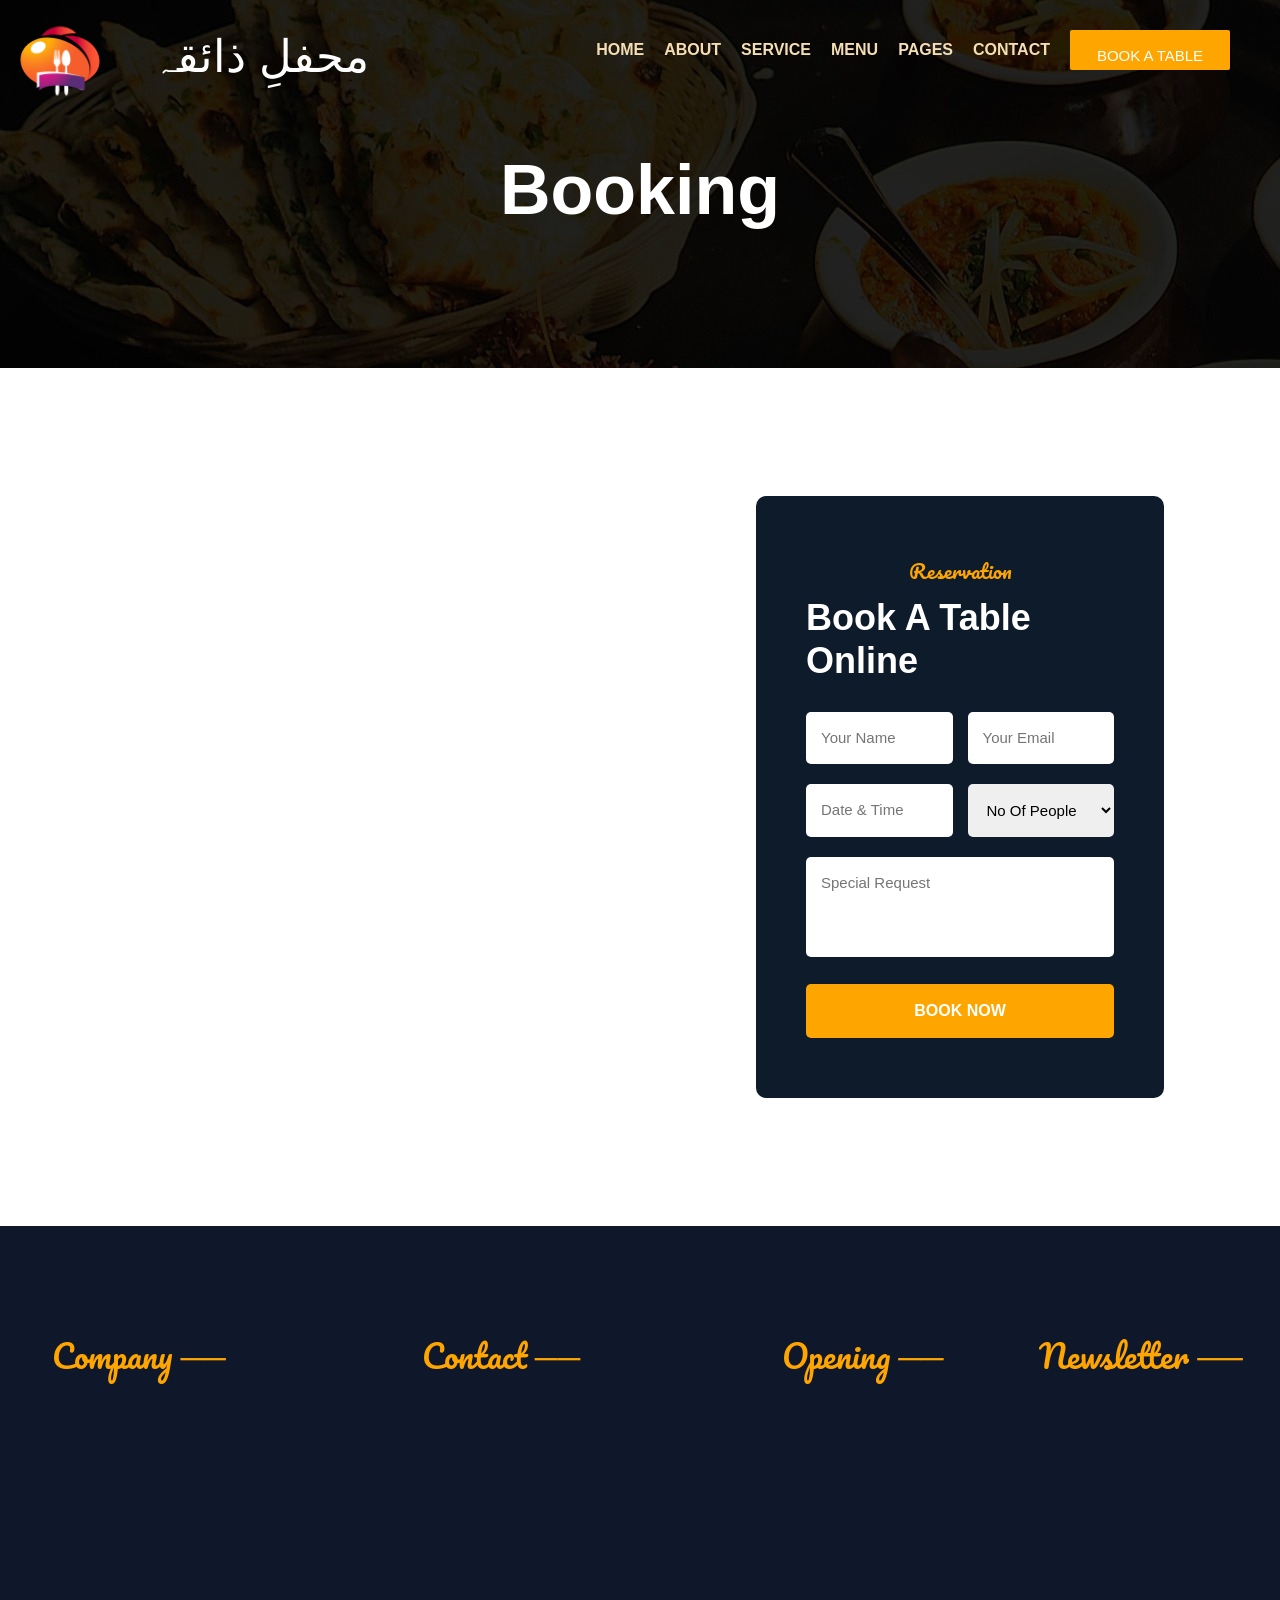
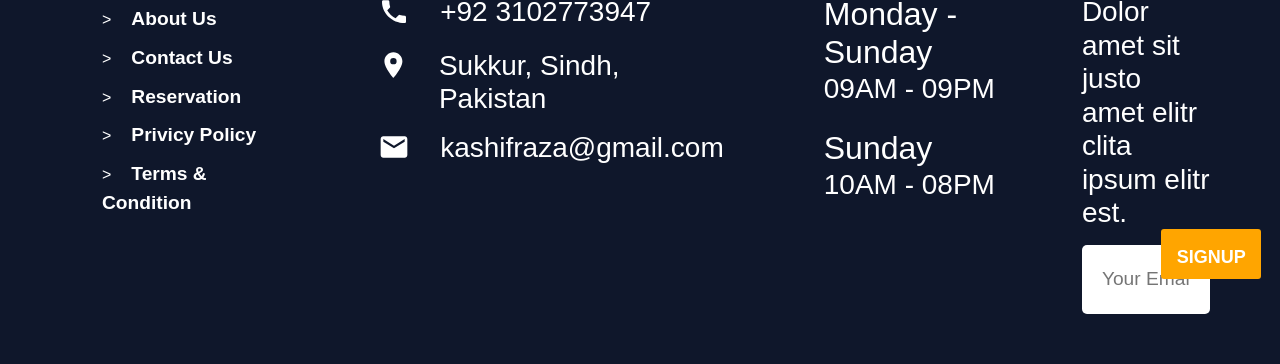
==== booking.html @ 0f0dae65 "booking page" ====
<!DOCTYPE html>
<html lang="en">

<head>
    <meta charset="UTF-8">
    <meta name="viewport" content="width=device-width, initial-scale=1.0">
    <title>Restoran</title>
    <link href="https://fonts.googleapis.com/css2?family=Pacifico&display=swap" rel="stylesheet">
    <link rel="stylesheet" href="bootstrap.css">
    <link rel="stylesheet" href="style.css">
    <link rel="stylesheet" href="style1.css">
</head>

<body>
    <nav>
        <div class="logo">
            <img src="/images/logo.png" alt="" width="120px">
            <h1 style="color: white; padding: 30px;">محفلِ ذائقہ</h1>
        </div>
        <div>
            <ul>
                <li><a href="#">HOME</a></li>
                <li><a href="#">ABOUT</a></li>
                <li><a href="#">SERVICE</a></li>
                <li><a href="#">MENU</a></li>
                <li><a href="#">PAGES</a></li>
                <li><a href="#">CONTACT</a></li>
                <li><input type="button" name="nav-btn" value="BOOK A TABLE" class="nav-btn"></li>
            </ul>
        </div>
    </nav>
    <div class="container heading">
        <h1>Booking</h1>
    </div>
    <div class="section">
        <div class="row animate">
            <div class="col video-section">
                <video src="/images/video.mp4" autoplay loop muted playsinline width="100%"></video>

            </div>
            <div class="col form-section">
                <p class="cursive-title">Reservation</p>
                <h2>Book A Table Online</h2>
                <form>
                    <div class="form-group">
                        <input type="text" placeholder="Your Name">
                        <input type="email" placeholder="Your Email">
                    </div>
                    <div class="form-group">
                        <input type="text" placeholder="Date & Time">
                        <select>
                            <option>No Of People</option>
                            <option>2 People</option>
                            <option>3 People</option>
                            <option>4 People</option>
                            <option>6 People</option>
                        </select>
                    </div>
                    <textarea placeholder="Special Request"></textarea>
                    <button type="submit">BOOK NOW</button>
                </form>
            </div>
        </div>
    </div>
    <footer>
        <div class="">
            <h2 class="font-pacifico">
                Company ──
            </h2>
        </div>
        <div class="">
            <h2 class="font-pacifico">
                Contact ──
            </h2>
        </div>
        <div class="">
            <h2 class="font-pacifico">
                Opening ──
            </h2>
        </div>
        <div class="">
            <h2 class="font-pacifico">
                Newsletter ──
            </h2>
        </div>
        <div class="fr1">
            <ul>
                <li><a href="">About Us</a></li>
                <li><a href="">Contact Us</a></li>
                <li><a href="">Reservation</a></li>
                <li><a href="">Privicy Policy</a></li>
                <li><a href="">Terms & Condition</a></li>
            </ul>
        </div>
        <div class="fr2">
            <div class="cell">
                <svg xmlns="http://www.w3.org/2000/svg" viewBox="0 0 24 24" width="32" height="32" fill="white"
                    aria-hidden="true">
                    <path
                        d="M6.62 10.79a15.05 15.05 0 0 0 6.59 6.59l2.2-2.2a1 1 0 0 1 1.01-.24c1.12.37 2.33.57 3.58.57.55 0 1 .45 1 1v3.49c0 .55-.45 1-1 1C10.4 21 3 13.6 3 4.99c0-.55.45-1 1-1H7.5c.55 0 1 .45 1 1 0 1.25.2 2.46.57 3.58.11.35.03.73-.24 1.01l-2.21 2.21z" />
                </svg>
                <h3>
                    +92 3102773947
                </h3>

            </div>

            <div class="location">
                <svg xmlns="http://www.w3.org/2000/svg" viewBox="0 0 24 24" width="32" height="32" fill="white"
                    aria-hidden="true">
                    <path
                        d="M12 2C8.13 2 5 5.13 5 9c0 5.25 7 13 7 13s7-7.75 7-13c0-3.87-3.13-7-7-7zm0 9.5a2.5 2.5 0 1 1 0-5 2.5 2.5 0 0 1 0 5z" />
                </svg>
                <h3>
                    Sukkur, Sindh, Pakistan
                </h3>

            </div>
            <div class="email" style="color: white;"><svg xmlns="http://www.w3.org/2000/svg" fill="white"
                    viewBox="0 0 24 24" width="32" height="32">
                    <path
                        d="M20 4H4c-1.1 0-2 .9-2 2v12c0 1.1.9 2 2 2h16c1.1 0 2-.9 2-2V6c0-1.1-.9-2-2-2zm0 4-8 5-8-5V6l8 5 8-5v2z" />
                </svg>
                <h3>
                    kashifraza@gmail.com
                </h3>
            </div>
        </div>
        <div class="fr3">
            <h2>Monday - Sunday</h2>
            <h3>09AM - 09PM</h3>
            <br>
            <h2>Sunday</h2>
            <h3>10AM - 08PM</h3>
        </div>
        <div class="fr4">
            <h3>Dolor amet sit justo amet elitr clita ipsum elitr est.</h3>
            <input type="email" placeholder="Your Email">
            <button>SIGNUP</button>
        </div>
    </footer>
</body>

</html>
---- style.css ----
body {
    margin: 0;
    padding: 0;
    font-family: "Heebo", sans-serif;
    font-optical-sizing: auto;
    font-style: normal;
}

.m-container {
    background-image: url(/images/background-pic.jpg);
    background-position: center;
    background-size: cover;
    color: white;
}

/* ---Nav Start--- */
nav {
    display: flex;
    justify-content: space-between;
    margin-bottom: 0;
}

.logo {
    display: flex;
}

.logo h1 {
    font-size: 45px;
}

nav ul {
    display: flex;
    gap: 20px;
    text-decoration: none;
    list-style: none;
    align-items: center;
    margin-top: 30px;
    margin-bottom: 0;
}

nav ul a {
    text-decoration: none;
    color: wheat;
    font-weight: bold;
}

.nav-btn {
    margin-right: 50px;
    width: 160px;
    height: 40px;
    background-color: orange;
    border: none;
    color: white;
    cursor: pointer;
    font-size: 15px;
    border-radius: 2px;
}

nav ul a:hover {
    color: orange;
}

nav ul a:active {
    color: orange;
}

/* ---Nav End--- */

/* ---Hero Start--- */
.hero-container {
    display: grid;
    grid-template-columns: 1fr 650px;
    margin-top: 50px;

}

.hero-left {
    margin-left: 70px;
    margin-top: 60px;
}

.hero-left h1 {
    font-size: 60px;
    margin: 0;
    animation: left-h1-p-btn 0.8s ease-in forwards;
    opacity: 0;
}

.hero-left p {
    animation: left-h1-p-btn 1s ease-in 0.4s forwards;
    opacity: 0;
}

.hero-btn {
    width: 180px;
    height: 56px;
    background-color: orange;
    border: none;
    color: white;
    cursor: pointer;
    font-size: 15px;
    border-radius: 2px;
    animation: left-h1-p-btn 1.2s ease-in 0.6s forwards;
    opacity: 0;

}

@keyframes left-h1-p-btn {
    0% {
        transform: translateX(-70px);
        opacity: 0;
    }

    100% {
        transform: translateX(0%);
        opacity: 1;
    }
}

.hero-right {
    display: flex;
    justify-content: center;
    align-items: center;

}

.hero-right img {
    width: 550px;
    animation: hero-img 23s linear infinite;

}

@keyframes hero-img {
    0% {
        transform: rotate(0deg);
    }

    100% {
        transform: rotate(360deg);
    }
}

/* ---Footer Start--- */
footer {
    display: grid;
    grid-template-rows: 1fr 1fr;
    grid-template-columns: 1fr 1fr 1fr 1fr;
    background-color: #0f172b;
}

footer .font-pacifico {
    font-family: 'Pacifico', cursive;
    color: orange;
    text-align: center;
    margin-top: 110px;
}

footer .fr1 ul {
    list-style: none;
    margin-left: 70px;
    
}

footer .fr1 ul li {
    margin-top: 10px;
}

footer .fr1 ul a {
    text-decoration: none;
    color: white;
    font-weight: bold;
    font-size: larger;
}

footer .fr1 ul li::before {
    content: ">";
    color: white;
    margin-right: 20px;
}

footer .fr2 {
    padding-left: 100px;
    color: white;
}

.fr2 .cell {
    display: flex;
    gap: 30px;
}

.fr2 .cell h3 {
    margin: 0;
}

.fr2 .location {
    display: flex;
    gap: 30px;
    margin-top: 20px;
}

.fr2 .location h3 {
    margin: 0;
}
.fr2 .email{
    display: flex;
    gap: 30px;
    margin-top: 15px;
}
.fr2 .email h3{
    margin: 0;
}
.fr3{
    padding-left: 100px;
    color: white;
}
.fr3 h2,h3{
    margin: 0;
}
.fr4{
    color: white;
    padding-left: 80px;
    padding-right: 70px;
}
.fr4 input{
    padding: 20px;
    margin-top: 15px;
    font-size: larger;
    border: none;
}
.fr4 button{
    position: relative;
    left: 62%;
    bottom: 23%;
    width: 100px;
    height: 50px;
    background-color: orange;
    color: white;
    cursor: pointer;
    font-size: 18px;
    font-weight: bold;
    border: none;
    border-radius: 3px;
}
---- style1.css ----
* {
    margin: 0;
    padding: 0;
    box-sizing: border-box;
}

body {
    font-family: sans-serif;
    background: url(/images/bg-img.jpeg);
}

/* Booking page CSS */
.container {
    padding-bottom: 10%;
}

.reservation {
    display: flex;
    flex-wrap: wrap;
    width: 100%;
    height: 100vh;
}

.row {
    display: flex;
    position: relative;
    justify-content: center;
    align-items: center;
}

/* Video Section */
.video-section {
    flex: 2;
    height: 60vh;
    overflow: hidden;
}

.video-section video {
    width: 100%;
    height: 100%;
    object-fit: cover;
    border-radius: 10px;
}

.form-section {
    flex: 1;
    background-color: #0d1b2a;
    color: white;
    padding: 60px 50px;
    border-radius: 10px;
}

.cursive-title {
    font-family: 'Pacifico', cursive;
    font-size: 20px;
    color: #ffa500;
    margin-bottom: 10px;
    text-align: center;
}

.form-section h2 {
    font-size: 36px;
    font-weight: 700;
    margin-bottom: 30px;
}

.form-group {
    display: flex;
    gap: 15px;
    margin-bottom: 20px;
}

input,
select,
textarea {
    width: 100%;
    padding: 15px;
    border: none;
    border-radius: 5px;
    font-size: 15px;
    outline: none;
}

textarea {
    height: 100px;
    resize: none;
    margin-bottom: 20px;
}

button {
    width: 100%;
    padding: 15px;
    background-color: #ffa500;
    border: none;
    color: white;
    font-weight: 600;
    font-size: 16px;
    cursor: pointer;
    border-radius: 5px;
    transition: 0.3s;
}

button:hover {
    background-color: #ff8c00;
}

.animate {
    animation-name: left-h1-p-btn;
    animation-duration: 2s;
    animation-iteration-count: 1;
    animation-timing-function: ease;
}

.section {
    background-color: white;
    padding: 10%;
}

/* Our Team page CSS */

.heading {
    text-align: center;
    background: transparent;
    color: white;
    padding-top: 2%;
}

.heading h1 {
    font-size: 70px;
    font-weight: bolder;
}

.card {
    background: #0d1b2a;
    color: white;
    margin-top: 15%;
}

.header {
    text-align: center;
}

.header h1 {
    font-size: 50px;
    font-weight: bolder;
    color: white;
}

.card img {
    border: #ff8c00 solid 10px;
    border-radius: 50%;
}

.card-head {
    padding: 10%;
}
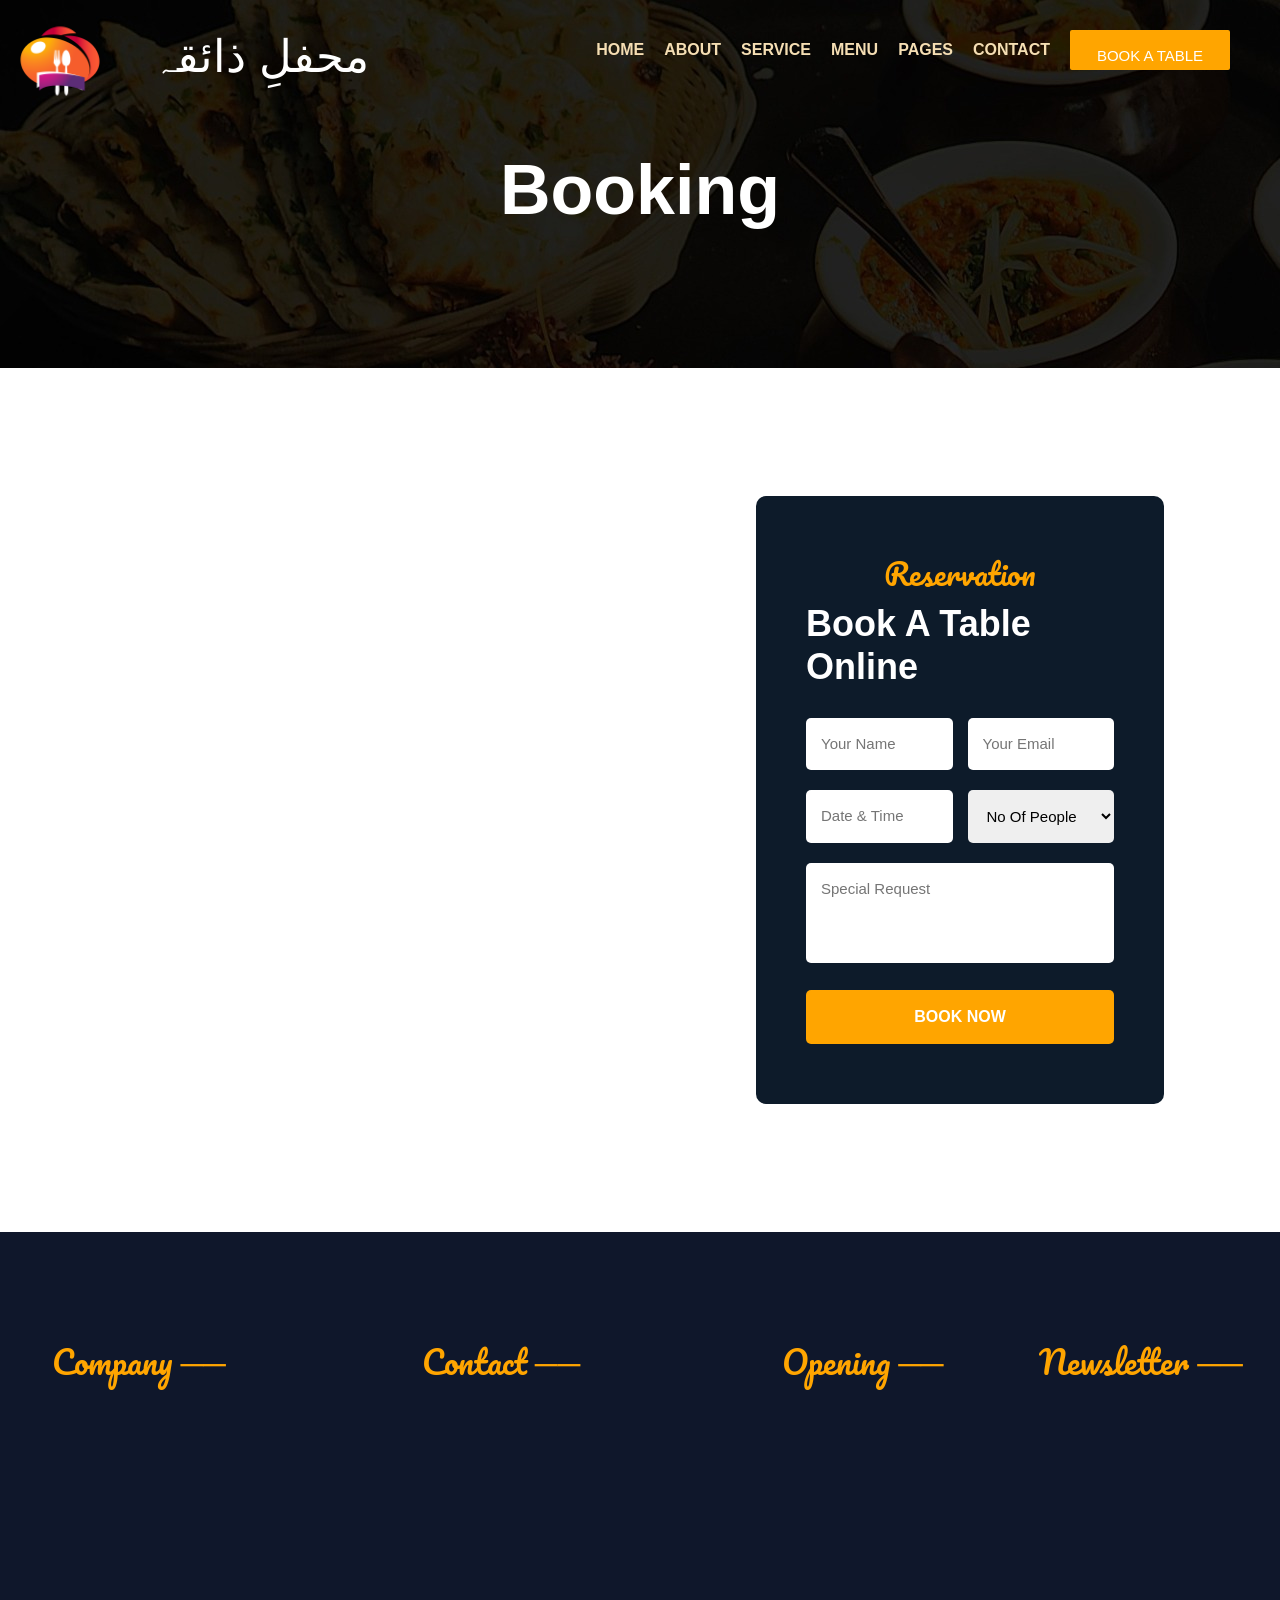
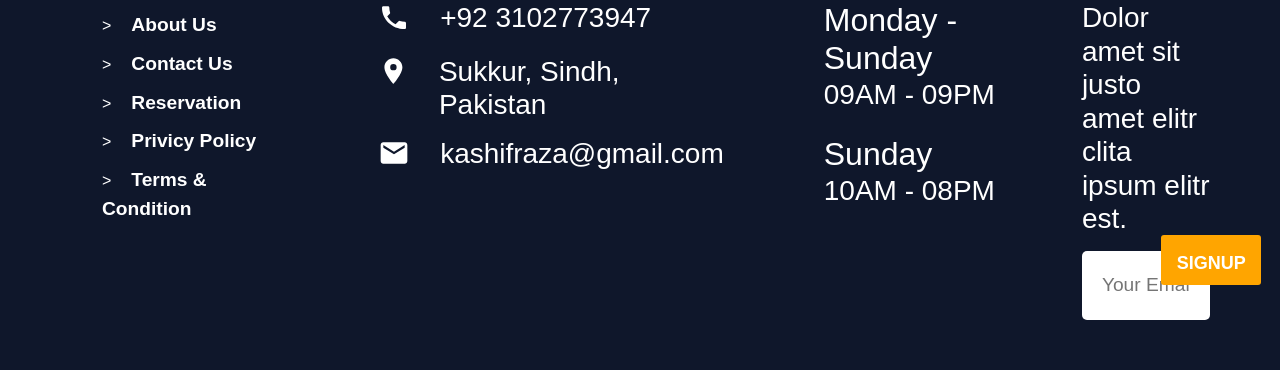
==== commit 9afe5a20: "add team page" ====
--- a/booking.html
+++ b/booking.html
@@ -39,7 +39,7 @@
 
             </div>
             <div class="col form-section">
-                <p class="cursive-title">Reservation</p>
+                <h5 class="cursive-title">Reservation</h5>
                 <h2>Book A Table Online</h2>
                 <form>
                     <div class="form-group">
--- a/style1.css
+++ b/style1.css
@@ -42,6 +42,8 @@
     border-radius: 10px;
 }
 
+/* Form Section */
+
 .form-section {
     flex: 1;
     background-color: #0d1b2a;
@@ -52,7 +54,7 @@
 
 .cursive-title {
     font-family: 'Pacifico', cursive;
-    font-size: 20px;
+    font-size: 30px;
     color: #ffa500;
     margin-bottom: 10px;
     text-align: center;
@@ -116,6 +118,13 @@
     padding: 10%;
 }
 
+.section1 {
+    display: flex;
+    justify-content: space-evenly;
+    background-color: white;
+    padding-bottom: 10%;
+}
+
 /* Our Team page CSS */
 
 .heading {
@@ -130,10 +139,37 @@
     font-weight: bolder;
 }
 
+.card-section {
+    animation-name: left-h1-p-btn;
+    animation-duration: 2s;
+    animation-timing-function: ease;
+    animation-iteration-count: 1;
+}
+
 .card {
     background: #0d1b2a;
     color: white;
     margin-top: 15%;
+    border-radius: 10px;
+    transition-duration: 0.5s;
+    transition-property: transform;
+    transition-timing-function: ease;
+}
+
+@keyframes left-h1-p-btn {
+    0% {
+        transform: translateX(-70px);
+        opacity: 0;
+    }
+
+    100% {
+        transform: translateX(0%);
+        opacity: 1;
+    }
+}
+
+.card:hover {
+    transform: scale(1.1);
 }
 
 .header {
@@ -143,7 +179,7 @@
 .header h1 {
     font-size: 50px;
     font-weight: bolder;
-    color: white;
+    color: black;
 }
 
 .card img {
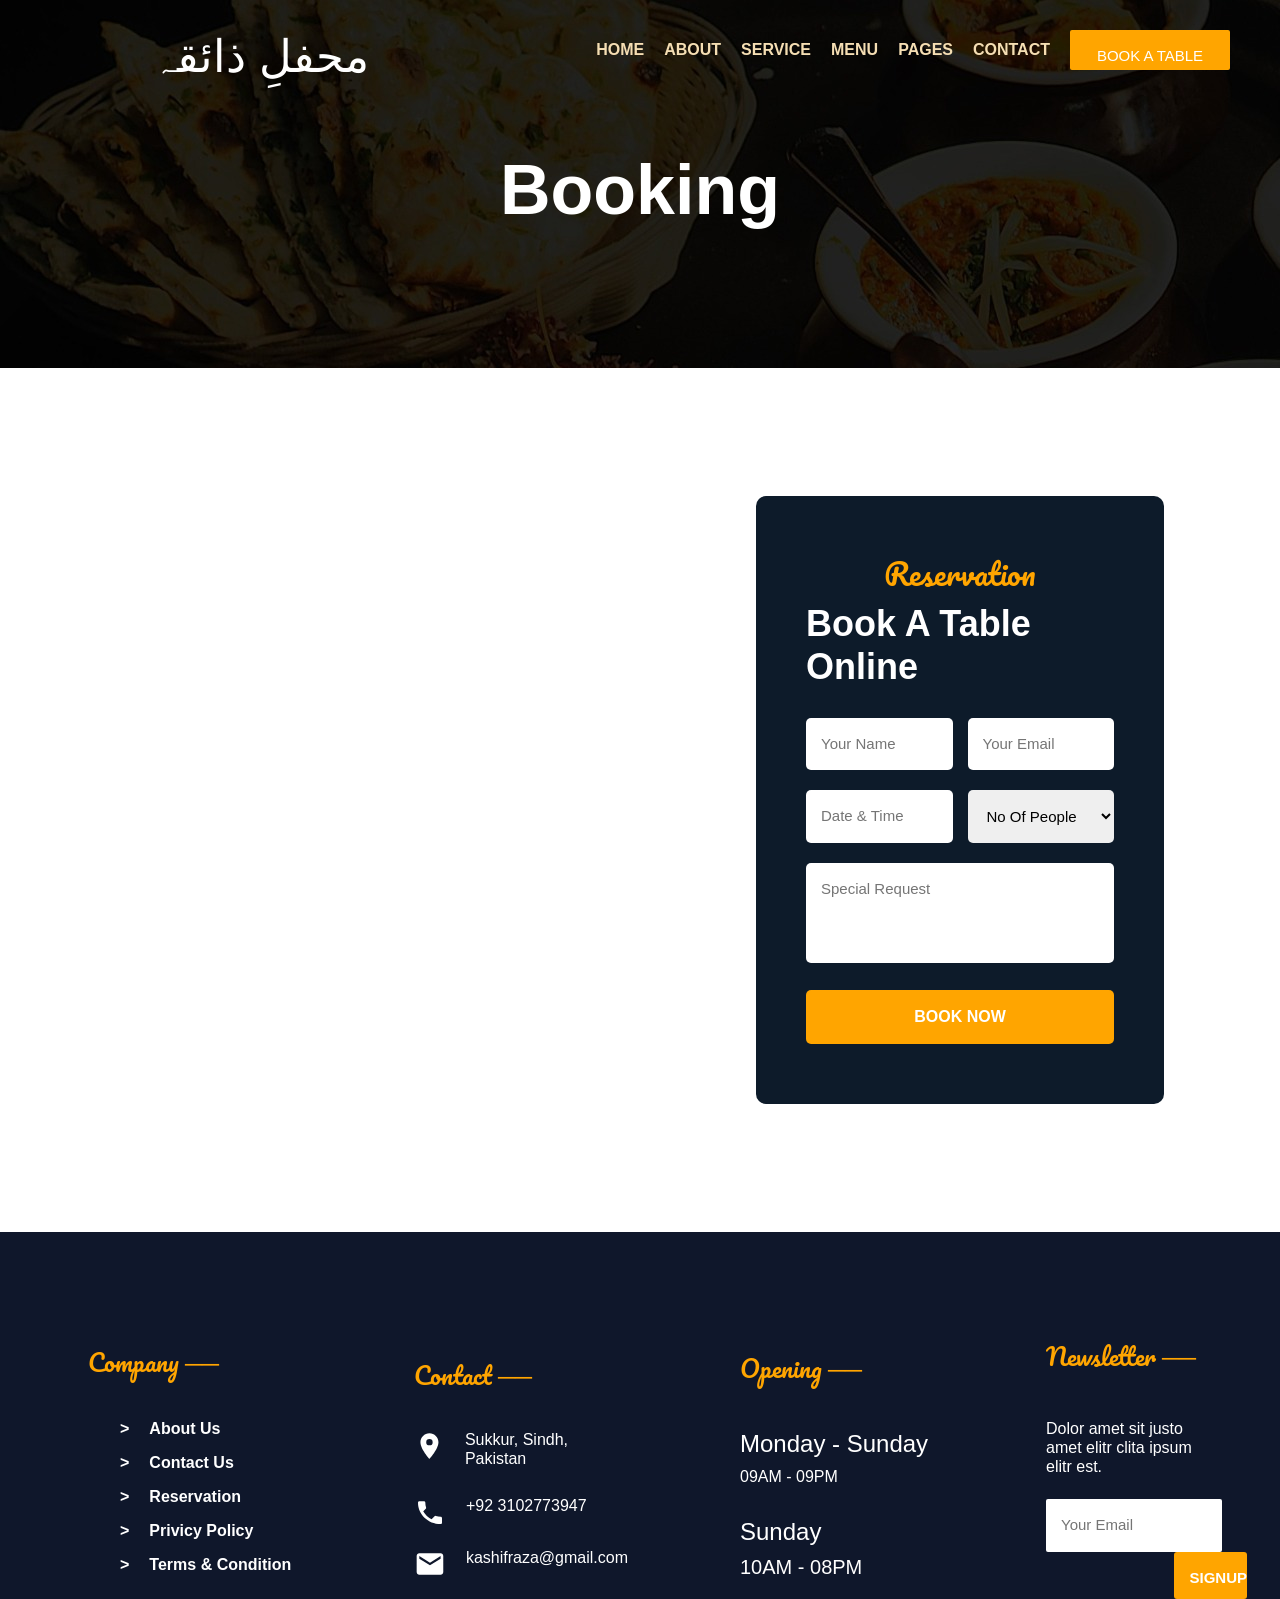
==== commit eeefded1: "changes" ====
--- a/booking.html
+++ b/booking.html
@@ -50,7 +50,7 @@
                         <input type="text" placeholder="Date & Time">
                         <select>
                             <option>No Of People</option>
-                            <option>2 People</option>
+                            <option>2 People</option>3
                             <option>3 People</option>
                             <option>4 People</option>
                             <option>6 People</option>
@@ -62,81 +62,76 @@
             </div>
         </div>
     </div>
-    <footer>
-        <div class="">
-            <h2 class="font-pacifico">
-                Company ──
-            </h2>
-        </div>
-        <div class="">
-            <h2 class="font-pacifico">
-                Contact ──
-            </h2>
-        </div>
-        <div class="">
-            <h2 class="font-pacifico">
-                Opening ──
-            </h2>
-        </div>
-        <div class="">
-            <h2 class="font-pacifico">
-                Newsletter ──
-            </h2>
-        </div>
-        <div class="fr1">
-            <ul>
-                <li><a href="">About Us</a></li>
-                <li><a href="">Contact Us</a></li>
-                <li><a href="">Reservation</a></li>
-                <li><a href="">Privicy Policy</a></li>
-                <li><a href="">Terms & Condition</a></li>
-            </ul>
-        </div>
-        <div class="fr2">
-            <div class="cell">
-                <svg xmlns="http://www.w3.org/2000/svg" viewBox="0 0 24 24" width="32" height="32" fill="white"
-                    aria-hidden="true">
-                    <path
-                        d="M6.62 10.79a15.05 15.05 0 0 0 6.59 6.59l2.2-2.2a1 1 0 0 1 1.01-.24c1.12.37 2.33.57 3.58.57.55 0 1 .45 1 1v3.49c0 .55-.45 1-1 1C10.4 21 3 13.6 3 4.99c0-.55.45-1 1-1H7.5c.55 0 1 .45 1 1 0 1.25.2 2.46.57 3.58.11.35.03.73-.24 1.01l-2.21 2.21z" />
-                </svg>
-                <h3>
-                    +92 3102773947
-                </h3>
+  <footer>
+        <div class="row">
+            <div class="fr1 col-3">
+                <h4 class="font-pacifico">
+                    Company ──
+                </h4>
+                <ul>
+                    <li><a href="">About Us</a></li>
+                    <li><a href="">Contact Us</a></li>
+                    <li><a href="">Reservation</a></li>
+                    <li><a href="">Privicy Policy</a></li>
+                    <li><a href="">Terms & Condition</a></li>
+                </ul>
+            </div>
+            <div class="fr2 col-3">
+                <h4 class="font-pacifico">
+                    Contact ──
+                </h4>
+                <div class="location">
+                    <svg xmlns="http://www.w3.org/2000/svg" viewBox="0 0 24 24" width="32" height="32" fill="white"
+                        aria-hidden="true">
+                        <path
+                            d="M12 2C8.13 2 5 5.13 5 9c0 5.25 7 13 7 13s7-7.75 7-13c0-3.87-3.13-7-7-7zm0 9.5a2.5 2.5 0 1 1 0-5 2.5 2.5 0 0 1 0 5z" />
+                    </svg>
+                    <h6>
+                        Sukkur, Sindh, Pakistan
+                    </h6>
+                </div>
+                <div class="cell">
+                    <svg xmlns="http://www.w3.org/2000/svg" viewBox="0 0 24 24" width="32" height="32" fill="white"
+                        aria-hidden="true">
+                        <path
+                            d="M6.62 10.79a15.05 15.05 0 0 0 6.59 6.59l2.2-2.2a1 1 0 0 1 1.01-.24c1.12.37 2.33.57 3.58.57.55 0 1 .45 1 1v3.49c0 .55-.45 1-1 1C10.4 21 3 13.6 3 4.99c0-.55.45-1 1-1H7.5c.55 0 1 .45 1 1 0 1.25.2 2.46.57 3.58.11.35.03.73-.24 1.01l-2.21 2.21z" />
+                    </svg>
+                    <h6>
+                        +92 3102773947
+                    </h6>
 
+                </div>
+
+
+                <div class="email">
+                    <svg xmlns="http://www.w3.org/2000/svg" viewBox="0 0 24 24" width="32" height="32" fill="white"
+                        aria-hidden="true">
+                        <path
+                            d="M20 4H4c-1.1 0-2 .9-2 2v12c0 1.1.9 2 2 2h16c1.1 0 2-.9 2-2V6c0-1.1-.9-2-2-2zm0 4-8 5-8-5V6l8 5 8-5v2z" />
+                    </svg>
+                    <h6>
+                        kashifraza@gmail.com
+                    </h6>
+                </div>
             </div>
-
-            <div class="location">
-                <svg xmlns="http://www.w3.org/2000/svg" viewBox="0 0 24 24" width="32" height="32" fill="white"
-                    aria-hidden="true">
-                    <path
-                        d="M12 2C8.13 2 5 5.13 5 9c0 5.25 7 13 7 13s7-7.75 7-13c0-3.87-3.13-7-7-7zm0 9.5a2.5 2.5 0 1 1 0-5 2.5 2.5 0 0 1 0 5z" />
-                </svg>
-                <h3>
-                    Sukkur, Sindh, Pakistan
-                </h3>
-
+            <div class="fr3 col-3">
+                <h4 class="font-pacifico">
+                    Opening ──
+                </h4>
+                <h4 class="mt-5">Monday - Sunday</h4>
+                <h6>09AM - 09PM</h6>
+                <br>
+                <h4>Sunday</h4>
+                <h5>10AM - 08PM</h5>
             </div>
-            <div class="email" style="color: white;"><svg xmlns="http://www.w3.org/2000/svg" fill="white"
-                    viewBox="0 0 24 24" width="32" height="32">
-                    <path
-                        d="M20 4H4c-1.1 0-2 .9-2 2v12c0 1.1.9 2 2 2h16c1.1 0 2-.9 2-2V6c0-1.1-.9-2-2-2zm0 4-8 5-8-5V6l8 5 8-5v2z" />
-                </svg>
-                <h3>
-                    kashifraza@gmail.com
-                </h3>
+            <div class="fr4 col-3">
+                <h4 class="font-pacifico">
+                    Newsletter ──
+                </h4>
+                <h6 class="mt-5">Dolor amet sit justo amet elitr clita ipsum elitr est.</h6>
+                <input type="email" placeholder="Your Email">
+                <button>SIGNUP</button>
             </div>
-        </div>
-        <div class="fr3">
-            <h2>Monday - Sunday</h2>
-            <h3>09AM - 09PM</h3>
-            <br>
-            <h2>Sunday</h2>
-            <h3>10AM - 08PM</h3>
-        </div>
-        <div class="fr4">
-            <h3>Dolor amet sit justo amet elitr clita ipsum elitr est.</h3>
-            <input type="email" placeholder="Your Email">
-            <button>SIGNUP</button>
         </div>
     </footer>
 </body>
--- a/style.css
+++ b/style.css
@@ -140,42 +140,47 @@
     }
 }
 
-/* ---Footer Start--- */
+/* ---Hero End--- */
+/* --Footer Start-- */
+
 footer {
-    display: grid;
-    grid-template-rows: 1fr 1fr;
-    grid-template-columns: 1fr 1fr 1fr 1fr;
     background-color: #0f172b;
 }
 
 footer .font-pacifico {
     font-family: 'Pacifico', cursive;
     color: orange;
-    text-align: center;
     margin-top: 110px;
+}
+
+.fr1 {
+    padding-left: 100px;
 }
 
 footer .fr1 ul {
     list-style: none;
-    margin-left: 70px;
-    
+    margin-top: 40px;
 }
 
 footer .fr1 ul li {
     margin-top: 10px;
 }
 
+.fr1 ul li:hover {
+    transform: scale(1.1);
+}
+
 footer .fr1 ul a {
     text-decoration: none;
     color: white;
     font-weight: bold;
-    font-size: larger;
 }
 
 footer .fr1 ul li::before {
     content: ">";
     color: white;
     margin-right: 20px;
+    font-weight: bolder;
 }
 
 footer .fr2 {
@@ -184,60 +189,54 @@
 }
 
 .fr2 .cell {
-    display: flex;
-    gap: 30px;
-}
-
-.fr2 .cell h3 {
-    margin: 0;
+    margin-top: 20px;
+    display: flex;
+    gap: 20px;
 }
 
 .fr2 .location {
     display: flex;
-    gap: 30px;
+    gap: 20px;
+    margin-top: 40px;
+}
+
+.fr2 .email {
+    display: flex;
+    gap: 20px;
     margin-top: 20px;
 }
 
-.fr2 .location h3 {
-    margin: 0;
-}
-.fr2 .email{
-    display: flex;
-    gap: 30px;
-    margin-top: 15px;
-}
-.fr2 .email h3{
-    margin: 0;
-}
-.fr3{
+.fr3 {
     padding-left: 100px;
     color: white;
 }
-.fr3 h2,h3{
-    margin: 0;
-}
-.fr4{
+
+.fr4 {
     color: white;
     padding-left: 80px;
     padding-right: 70px;
 }
-.fr4 input{
-    padding: 20px;
+
+.fr4 input {
+    padding: 15px;
     margin-top: 15px;
-    font-size: larger;
-    border: none;
-}
-.fr4 button{
+    border: none;
+    border-radius: 2px;
+}
+
+.fr4 button {
     position: relative;
-    left: 62%;
-    bottom: 23%;
-    width: 100px;
-    height: 50px;
+    left: 73%;
+    bottom: 14%;
+    width: 73px;
+    height: 47px;
     background-color: orange;
     color: white;
     cursor: pointer;
-    font-size: 18px;
+    font-size: 15px;
     font-weight: bold;
     border: none;
     border-radius: 3px;
-}+}
+
+/* --Footer End-- */
